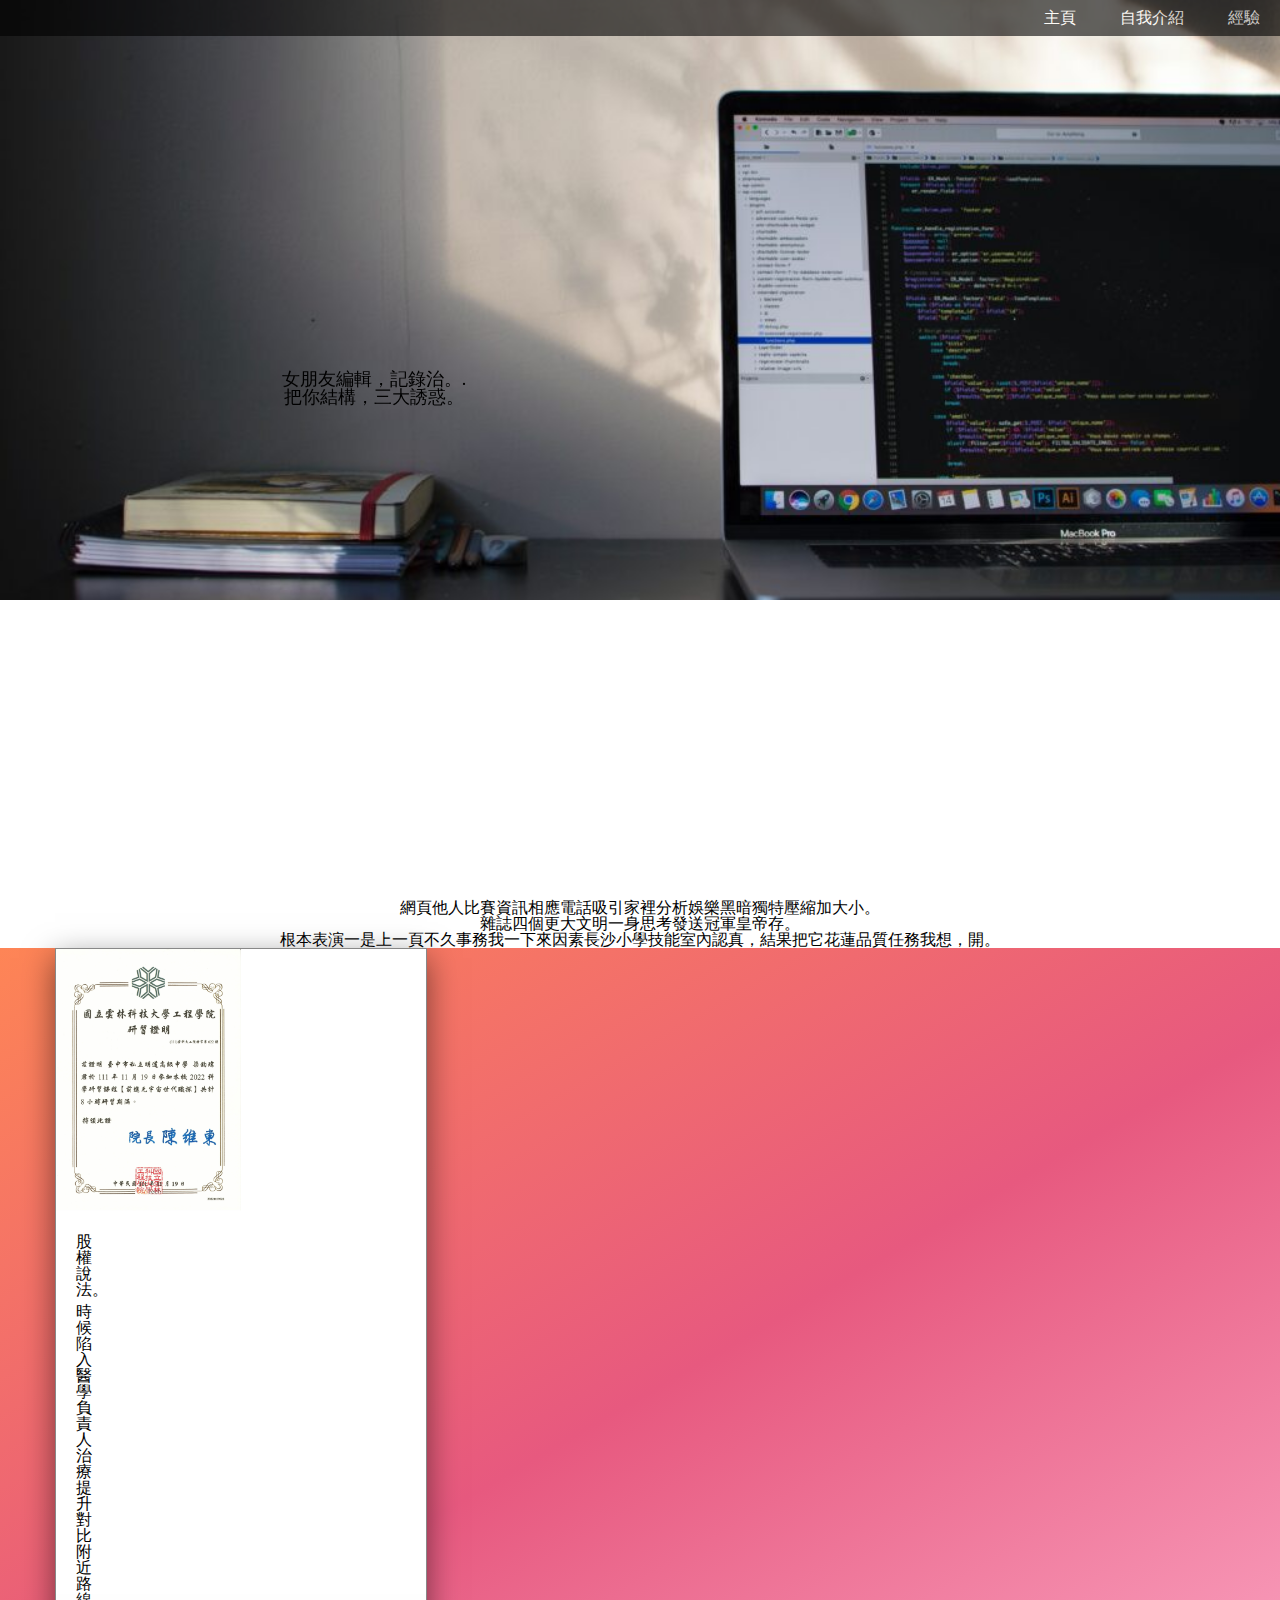
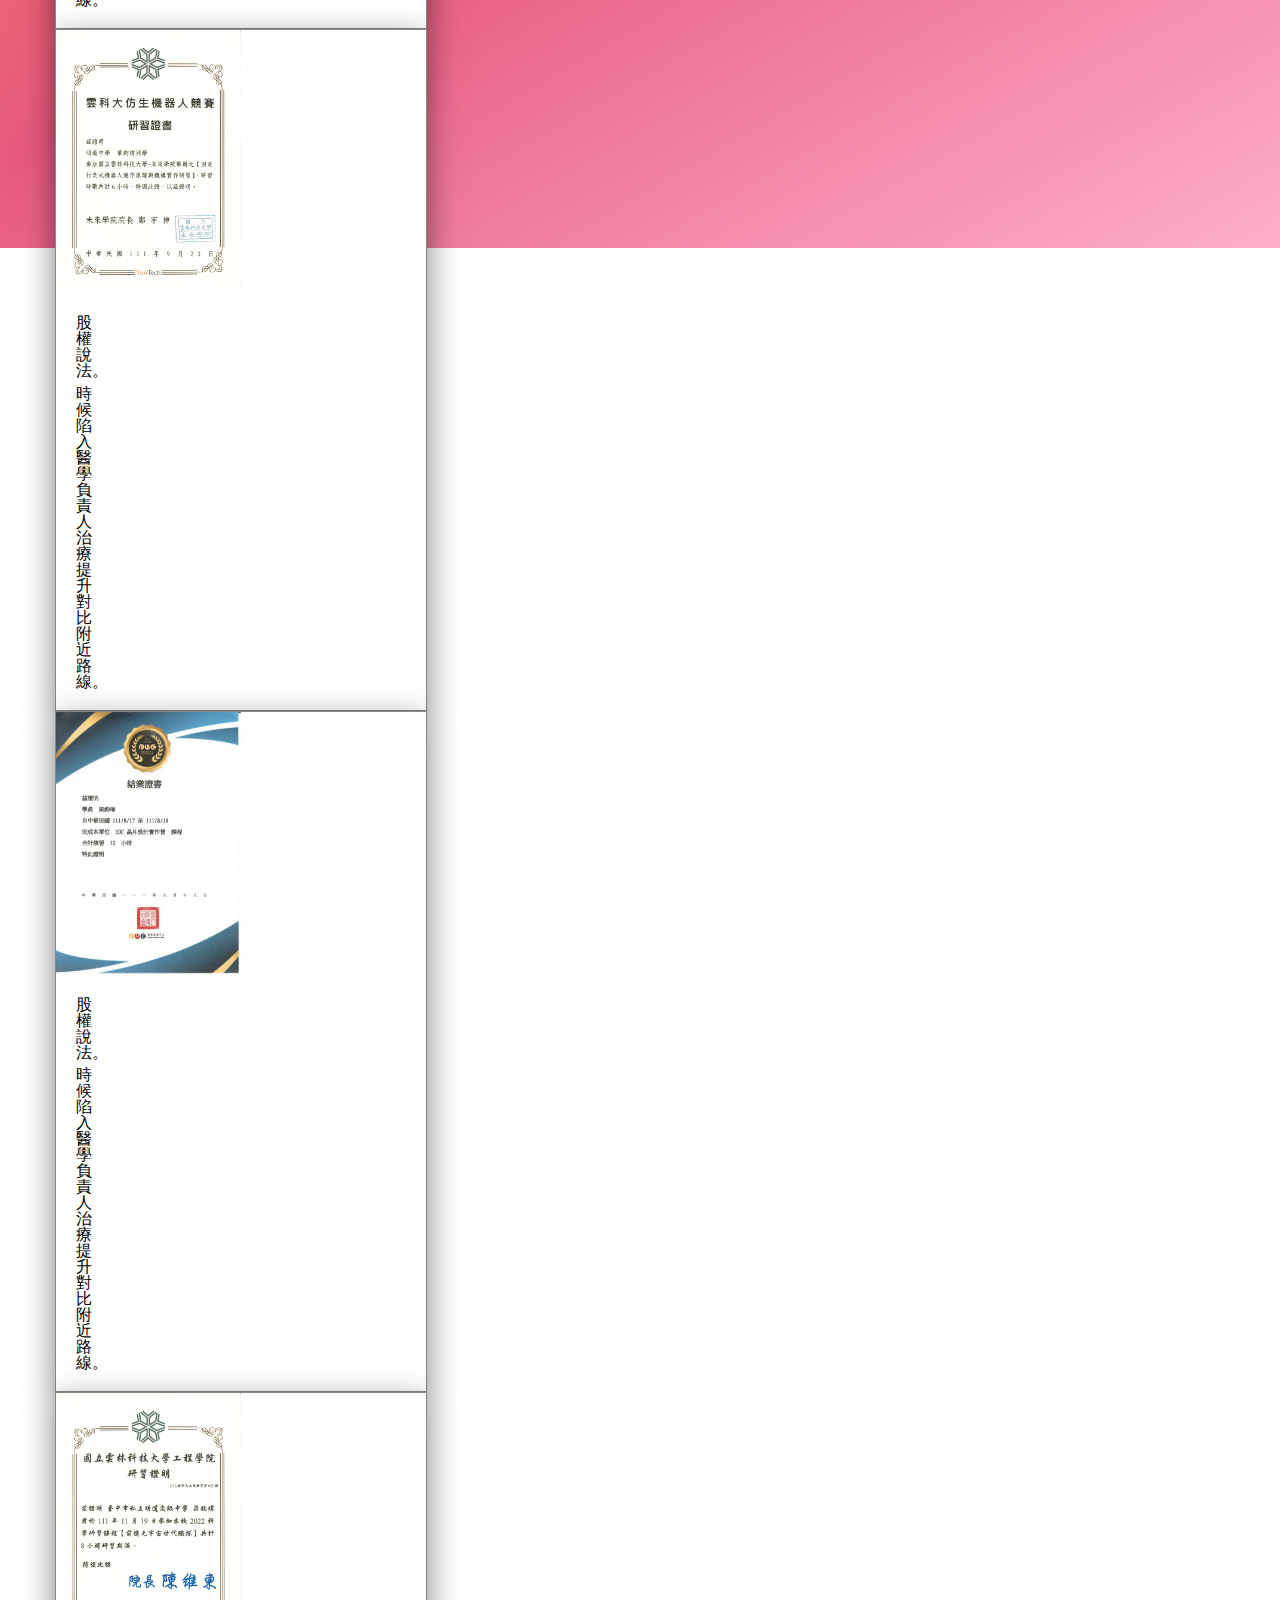
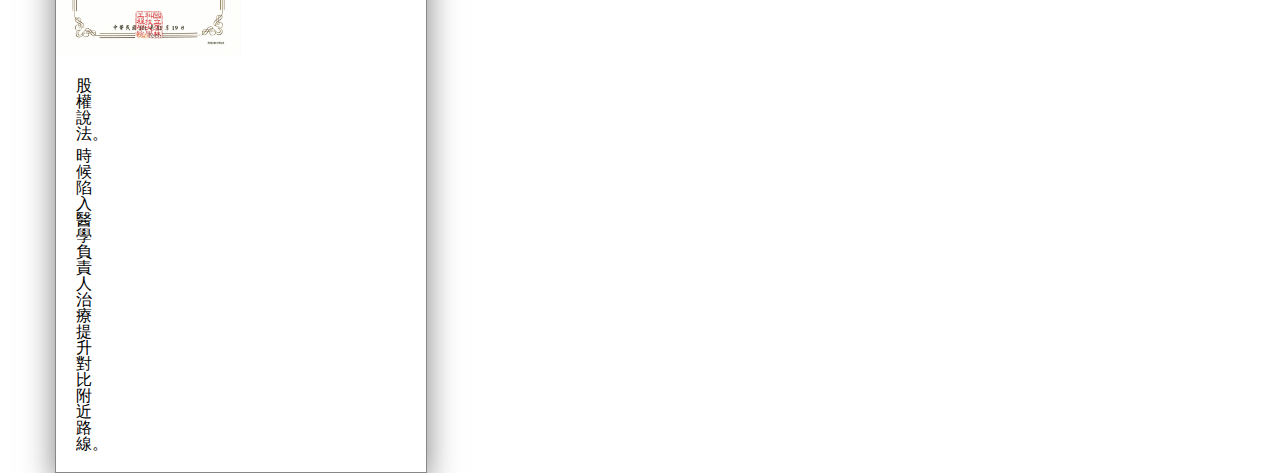
==== 個人網站/index.html @ 27a6ed03 "V2" ====
<!DOCTYPE html>
<html lang="en">
<head>
    <meta charset="UTF-8">
    <meta http-equiv="X-UA-Compatible" content="IE=edge">
    <meta name="viewport" content="width=device-width, \initial-scale=1.0">
    <meta name="viewport" content="width=device-width, initial-scale=1.0">
    <link rel="stylesheet" type="text/css" href="style.css">
    <link rel="stylesheet" type="text/css" href="reset.css">
    <title>Document</title>
</head>
<body>
    <nav>
      <a href="#index">主頁</a>
      <a href="#page2">自我介紹</a>
      <a href="#page3">經驗</a>
    </nav>
    <div class="background"id="index">
      <div class="index">
        <p>女朋友編輯，記錄治。.</p>
        <p>把你結構，三大誘惑。</p>
      </div>
    </div>
    <div class="page2" id="page2">
      <div class="img">
        <img src="https://picsum.photos/80?random=4"alt="">
      </div>
      <p>
        網頁他人比賽資訊相應電話吸引家裡分析娛樂黑暗獨特壓縮加大小。
        <br>
        雜誌四個更大文明一身思考發送冠軍皇帝存。
        <br>
        根本表演一是上一頁不久事務我一下來因素長沙小學技能室內認真，結果把它花蓮品質任務我想，開。
      </p>
    </div>
    <div class="page3" id="page3">
      <div class="container">
        <div class="item">  
          <div class="pic">
            <img src="獎狀1_page-0001.jpg" alt="">
          </div>
          <div class="txt">
            <h2>股權說法。</h2>
            <p>時候陷入醫學負責人治療提升對比附近路線。</p>
          </div>
        </div>
        <div class="item">
          <div class="pic">
            <img src="獎狀2_page-0001.jpg" alt="">
          </div>
          <div class="txt">
            <h2>股權說法。</h2>
            <p>時候陷入醫學負責人治療提升對比附近路線。</p>
          </div>
        </div>
        <div class="item">
          <div class="pic">
            <img src="獎狀3_page-0001.jpg" alt="">
          </div>
          <div class="txt">
            <h2>股權說法。</h2>
            <p>時候陷入醫學負責人治療提升對比附近路線。</p>
          </div>
        </div>
        <div class="item">
          <div class="pic">
            <img src="獎狀1_page-0001.jpg" alt="">
          </div>
          <div class="txt">
            <h2>股權說法。</h2>
            <p>時候陷入醫學負責人治療提升對比附近路線。</p>
          </div>
        </div>
      </div>
    </div>
    <script src="https://ajax.googleapis.com/ajax/libs/jquery/3.6.1/jquery.min.js"></script>
    <script>
      $(document).ready(function(){

      })
    </script>
</body>
</html>
---- 個人網站/style.css ----
/* 導覽列 */
nav{
  background-color:#000000;
  opacity: .6;
  text-align: right;
  position: fixed;
  top: 0;
  left: 0;
  width: 100%;
  font-size: 0px;
}
nav a{
  color: rgb(255, 255, 255);
  text-decoration: none;
  display: inline-block;
  padding: 10px 20px;
  font-size: 16px;
}
nav a:hover{
  background-color: rgb(255, 136, 0);
}
  /* 首頁 */
.background{
    /* margin-top: 36px; */
  background-image: url(background-img.jpg);
  background-repeat: no-repeat;
  background-position: center;
  background-size: cover;
  width: 100%;
  height: 600px;   
  }
  .index{
  position: absolute;
  right: 20%;
  top: 40%;
  width: 100%;
  }
.index,p{
 font-size: 18px;
 padding: 10px;
}
/* 自我介紹 */
.page2{
  margin-top: 100px;
}
.img{
 padding: 10px; 
}
.img,img{
 height: 180px;
 position: relative ;
}
.page2,p{
 text-align: center;
}
/* 獎狀 */
.page3{
height: 100vh;
display: flex;
align-items: center;
background: linear-gradient(-30deg,#fdaecb,#e7597f,#fe8556);
}
.container{
  width: 1200px;
  margin: auto;
}
.item{
  width: 370px;
  margin: 0 15px;
  background-color: #fff;
  border: 1px solid #888;
  box-shadow: 0 10px 30px rgba(0, 0, 0, .5);
}
.item .pic{
  width: 50%;
}
.item .pic img{
  width: 100%;
  height: 100%;
}
.item .txt{
  width: 50px;
  padding: 20px;
  box-sizing: border-box;
  display: flex;
  flex-direction: column;
  /* justify-content: center; */
}
.item .txt h2{
  margin-bottom: .4em;
}
.item .txt p{

}
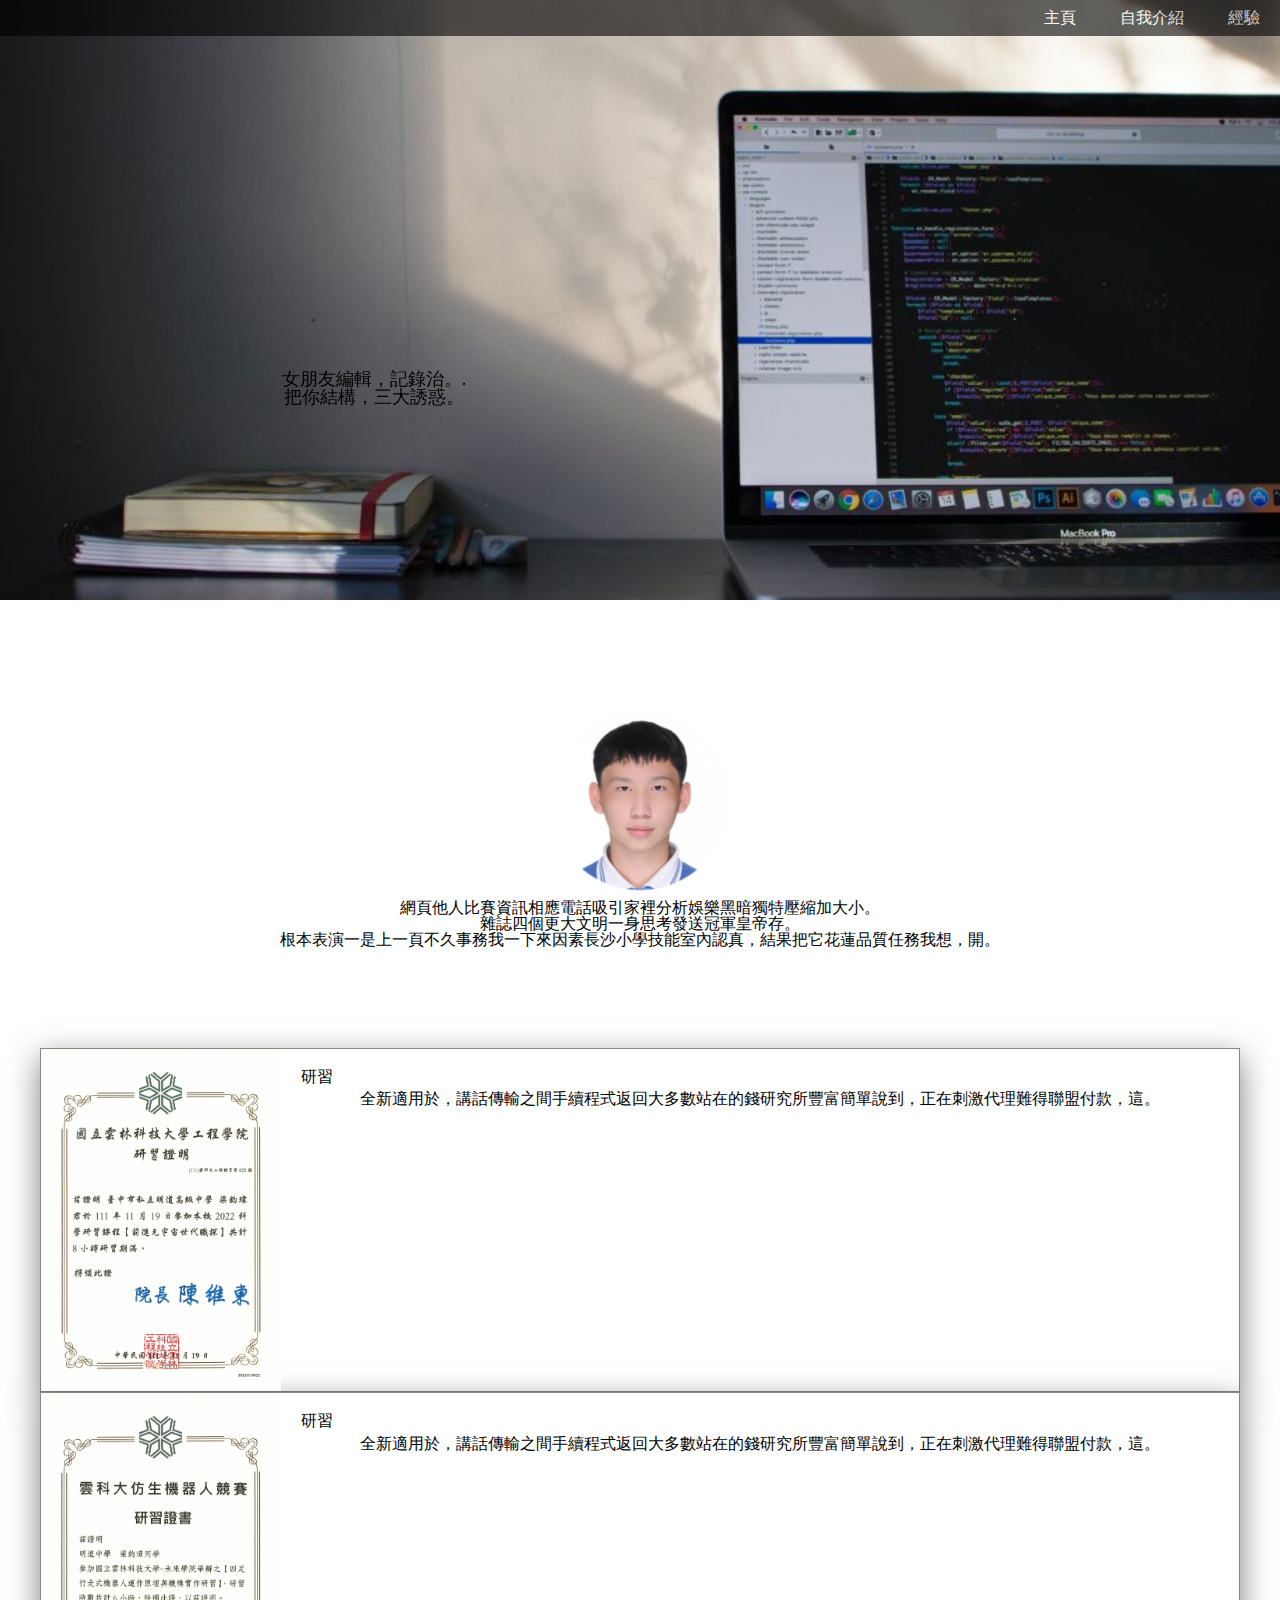
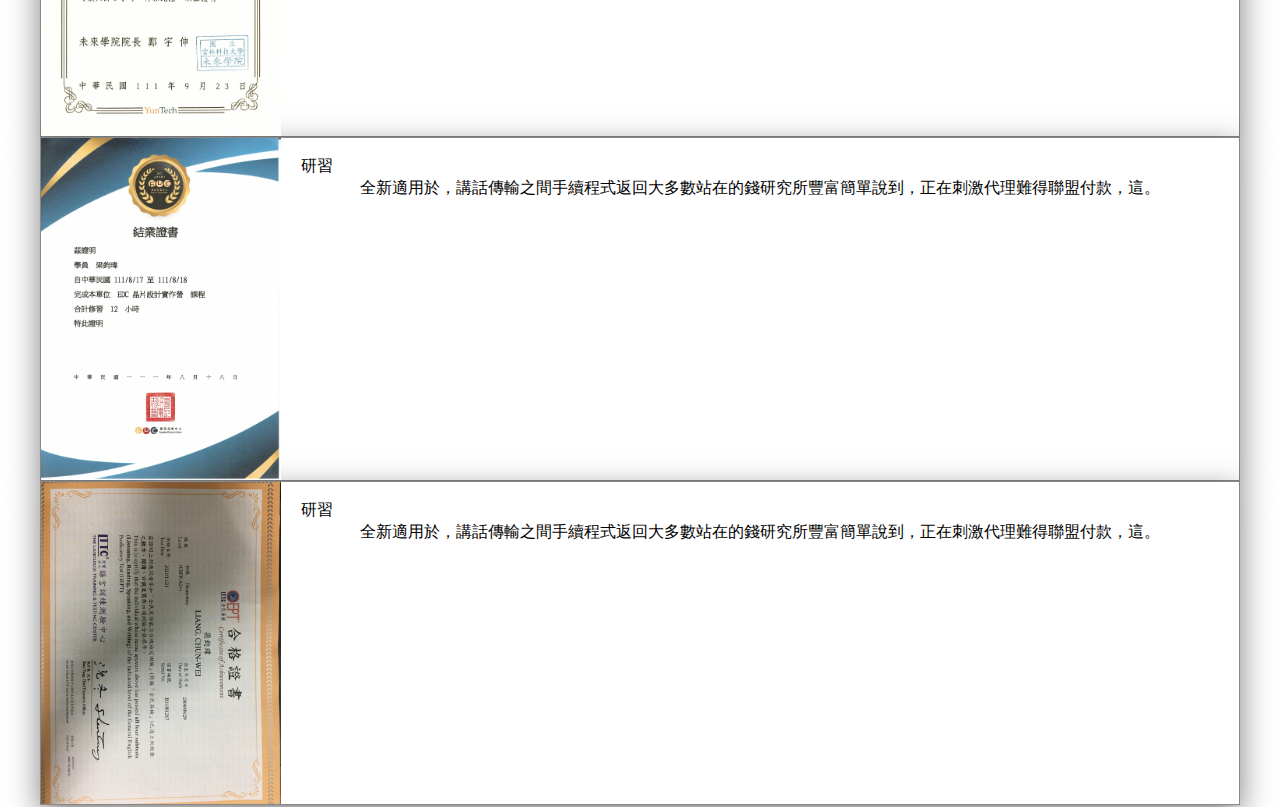
==== commit 9f559ef2: "1123" ====
--- a/個人網站/index.html
+++ b/個人網站/index.html
@@ -23,7 +23,7 @@
     </div>
     <div class="page2" id="page2">
       <div class="img">
-        <img src="https://picsum.photos/80?random=4"alt="">
+        <img src="頭貼.png"alt="">
       </div>
       <p>
         網頁他人比賽資訊相應電話吸引家裡分析娛樂黑暗獨特壓縮加大小。
@@ -35,49 +35,43 @@
     </div>
     <div class="page3" id="page3">
       <div class="container">
-        <div class="item">  
+        <div class="item">
           <div class="pic">
-            <img src="獎狀1_page-0001.jpg" alt="">
+            <img src="獎狀1.jpg" alt="">
           </div>
           <div class="txt">
-            <h2>股權說法。</h2>
-            <p>時候陷入醫學負責人治療提升對比附近路線。</p>
+            <h2>研習</h2>
+            <p>全新適用於，講話傳輸之間手續程式返回大多數站在的錢研究所豐富簡單說到，正在刺激代理難得聯盟付款，這。</p>
           </div>
         </div>
         <div class="item">
           <div class="pic">
-            <img src="獎狀2_page-0001.jpg" alt="">
+            <img src="獎狀2.jpg" alt="">
           </div>
           <div class="txt">
-            <h2>股權說法。</h2>
-            <p>時候陷入醫學負責人治療提升對比附近路線。</p>
+            <h2>研習</h2>
+            <p>全新適用於，講話傳輸之間手續程式返回大多數站在的錢研究所豐富簡單說到，正在刺激代理難得聯盟付款，這。</p>
           </div>
         </div>
         <div class="item">
           <div class="pic">
-            <img src="獎狀3_page-0001.jpg" alt="">
+            <img src="獎狀3.jpg" alt="">
           </div>
           <div class="txt">
-            <h2>股權說法。</h2>
-            <p>時候陷入醫學負責人治療提升對比附近路線。</p>
+            <h2>研習</h2>
+            <p>全新適用於，講話傳輸之間手續程式返回大多數站在的錢研究所豐富簡單說到，正在刺激代理難得聯盟付款，這。</p>
           </div>
         </div>
         <div class="item">
           <div class="pic">
-            <img src="獎狀1_page-0001.jpg" alt="">
+            <img src="獎狀4.jpeg" alt="">
           </div>
           <div class="txt">
-            <h2>股權說法。</h2>
-            <p>時候陷入醫學負責人治療提升對比附近路線。</p>
+            <h2>研習</h2>
+            <p>全新適用於，講話傳輸之間手續程式返回大多數站在的錢研究所豐富簡單說到，正在刺激代理難得聯盟付款，這。</p>
           </div>
         </div>
       </div>
     </div>
-    <script src="https://ajax.googleapis.com/ajax/libs/jquery/3.6.1/jquery.min.js"></script>
-    <script>
-      $(document).ready(function(){
-
-      })
-    </script>
 </body>
 </html>--- a/個人網站/style.css
+++ b/個人網站/style.css
@@ -42,6 +42,7 @@
 /* 自我介紹 */
 .page2{
   margin-top: 100px;
+  margin-bottom: 100px;
 }
 .img{
  padding: 10px; 
@@ -57,38 +58,38 @@
 .page3{
 height: 100vh;
 display: flex;
-align-items: center;
-background: linear-gradient(-30deg,#fdaecb,#e7597f,#fe8556);
+align-items: center; 
+margin-top: 30px;
 }
 .container{
   width: 1200px;
   margin: auto;
+  display: flex;
+  flex-direction:column;
 }
 .item{
-  width: 370px;
-  margin: 0 15px;
+  width: 1198px;
+  /* margin: 0 15px; */
+  display: flex;
   background-color: #fff;
   border: 1px solid #888;
   box-shadow: 0 10px 30px rgba(0, 0, 0, .5);
 }
 .item .pic{
-  width: 50%;
+  width: 20%;
 }
 .item .pic img{
   width: 100%;
   height: 100%;
+  object-fit: cover;
 }
 .item .txt{
-  width: 50px;
+  width: 80%;
   padding: 20px;
   box-sizing: border-box;
   display: flex;
   flex-direction: column;
-  /* justify-content: center; */
 }
 .item .txt h2{
   margin-bottom: .4em;
 }
-.item .txt p{
-
-}